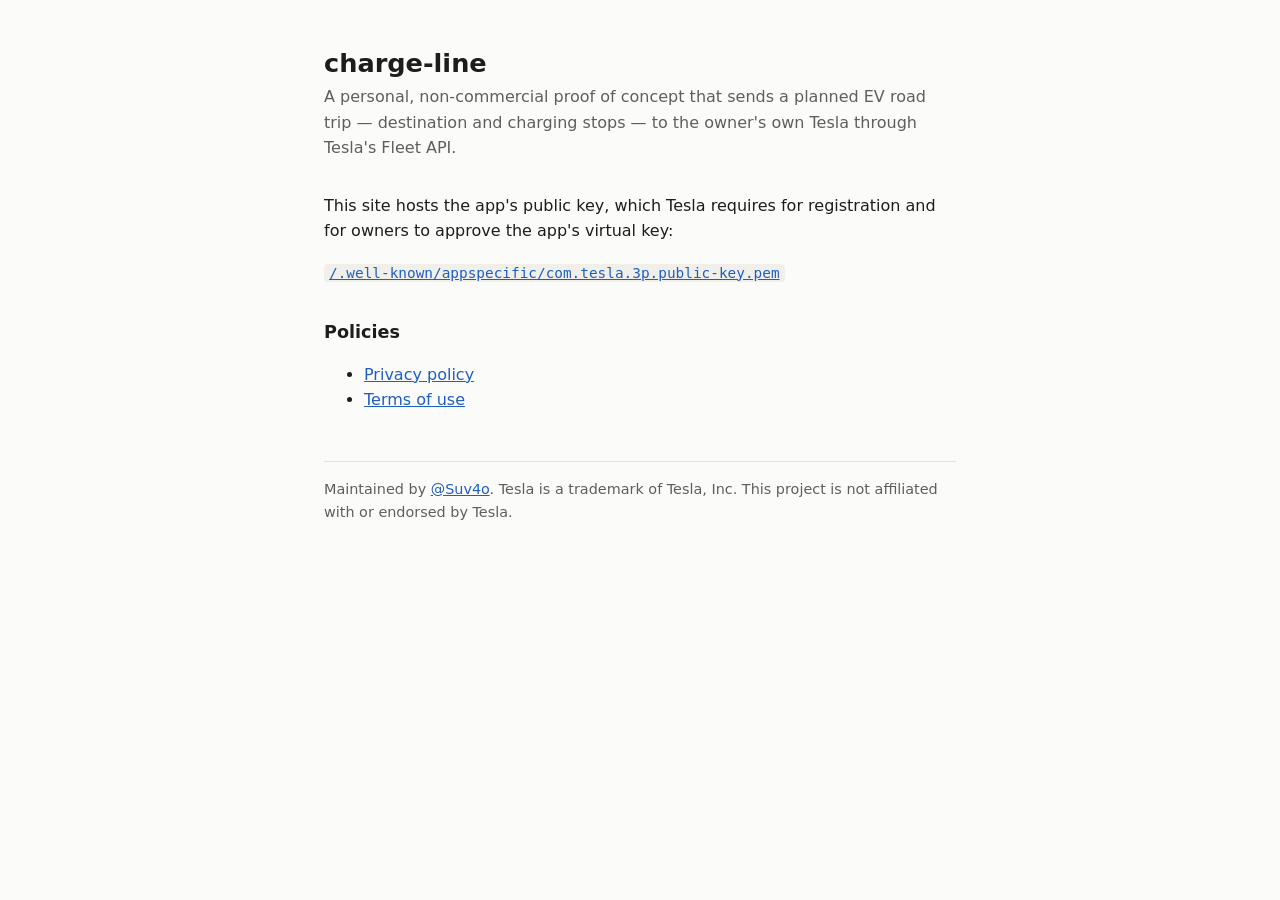
==== index.html @ 56dffd84 "Host charge-line's Tesla Fleet API public key Serves the app's P-256 public key at the path Tesla re" ====
<!doctype html>
<html lang="en">
<head>
<meta charset="utf-8">
<meta name="viewport" content="width=device-width, initial-scale=1">
<title>charge-line · Tesla Fleet API</title>
<link rel="stylesheet" href="/style.css">
</head>
<body>
<main>
  <h1>charge-line</h1>
  <p class="lede">A personal, non-commercial proof of concept that sends a planned EV road trip — destination
  and charging stops — to the owner's own Tesla through Tesla's Fleet API.</p>

  <p>This site hosts the app's public key, which Tesla requires for registration and for owners to
  approve the app's virtual key:</p>
  <p><a href="/.well-known/appspecific/com.tesla.3p.public-key.pem"><code>/.well-known/appspecific/com.tesla.3p.public-key.pem</code></a></p>

  <h2>Policies</h2>
  <ul>
    <li><a href="/privacy.html">Privacy policy</a></li>
    <li><a href="/terms.html">Terms of use</a></li>
  </ul>

  <footer>
    Maintained by <a href="https://github.com/Suv4o">@Suv4o</a>.
    Tesla is a trademark of Tesla, Inc. This project is not affiliated with or endorsed by Tesla.
  </footer>
</main>
</body>
</html>
---- style.css ----
:root { --bg: #fbfbf9; --fg: #1d1d1b; --muted: #5f5f5a; --rule: #e2e1dc; --accent: #1f5fbf; --code: #f0efea; }
@media (prefers-color-scheme: dark) {
  :root { --bg: #161615; --fg: #ecebe6; --muted: #a3a29c; --rule: #2e2e2b; --accent: #7aa7ec; --code: #232321; }
}
* { box-sizing: border-box; }
body { margin: 0; background: var(--bg); color: var(--fg); font: 16px/1.6 system-ui, -apple-system, "Segoe UI", sans-serif; }
main { max-width: 42rem; margin: 0 auto; padding: 3rem 1.25rem 4rem; }
h1 { font-size: 1.6rem; line-height: 1.25; margin: 0 0 0.25rem; }
h2 { font-size: 1.1rem; margin: 2rem 0 0.5rem; }
.lede { color: var(--muted); margin: 0 0 2rem; }
a { color: var(--accent); }
code { background: var(--code); padding: 0.1em 0.35em; border-radius: 4px; font-size: 0.9em; overflow-wrap: anywhere; }
pre { background: var(--code); padding: 0.9rem 1rem; border-radius: 6px; overflow-x: auto; }
footer { margin-top: 3rem; padding-top: 1rem; border-top: 1px solid var(--rule); color: var(--muted); font-size: 0.9rem; }
button { font: inherit; padding: 0.4rem 0.9rem; border: 1px solid var(--rule); border-radius: 6px; background: var(--code); color: var(--fg); cursor: pointer; }
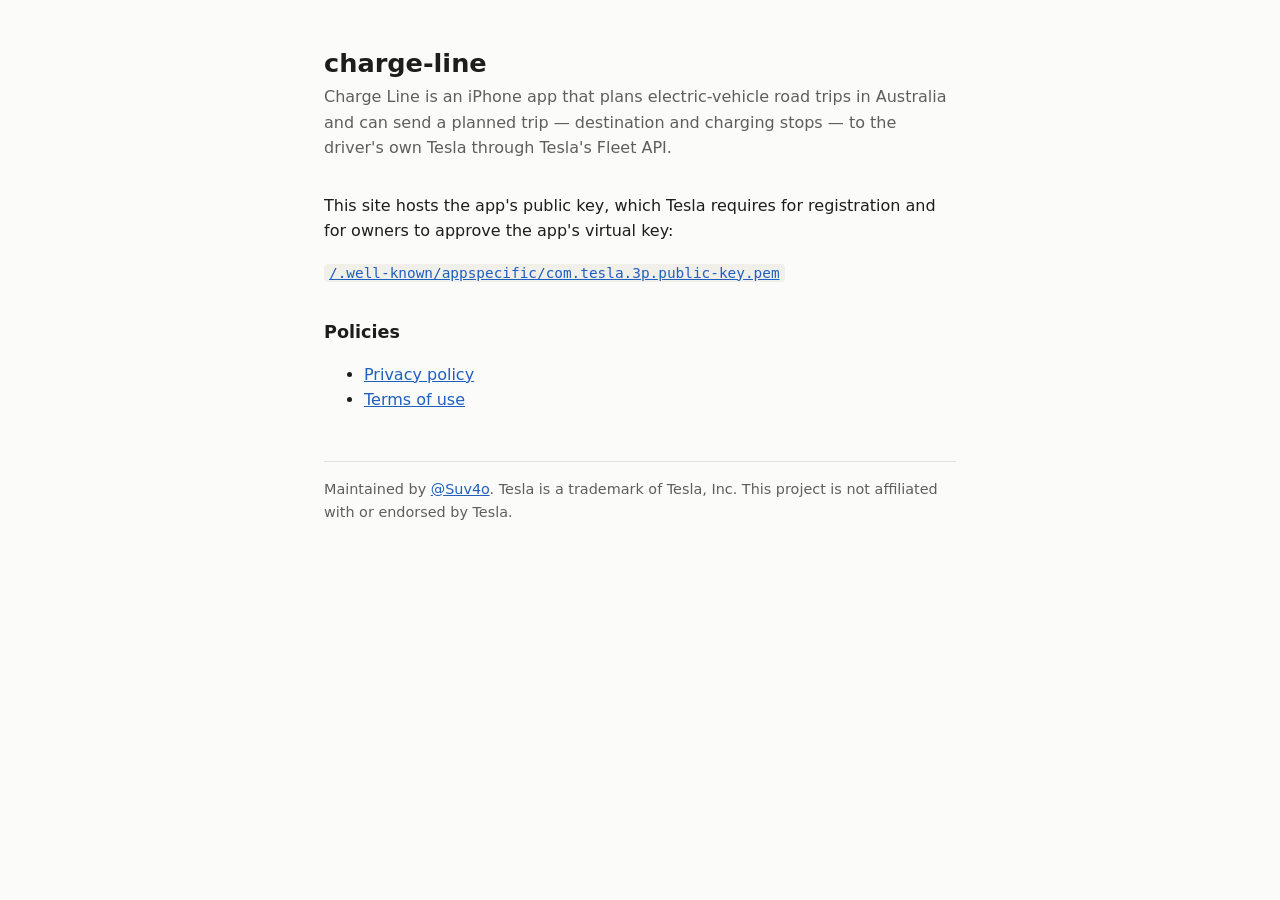
==== commit d6c5e7e6: "Charge Line's terms and privacy for the App Store: Premium, purchases, no longer a private proof of " ====
--- a/index.html
+++ b/index.html
@@ -9,8 +9,9 @@
 <body>
 <main>
   <h1>charge-line</h1>
-  <p class="lede">A personal, non-commercial proof of concept that sends a planned EV road trip — destination
-  and charging stops — to the owner's own Tesla through Tesla's Fleet API.</p>
+  <p class="lede">Charge Line is an iPhone app that plans electric-vehicle road trips in Australia and can
+  send a planned trip — destination and charging stops — to the driver's own Tesla through Tesla's Fleet
+  API.</p>
 
   <p>This site hosts the app's public key, which Tesla requires for registration and for owners to
   approve the app's virtual key:</p>
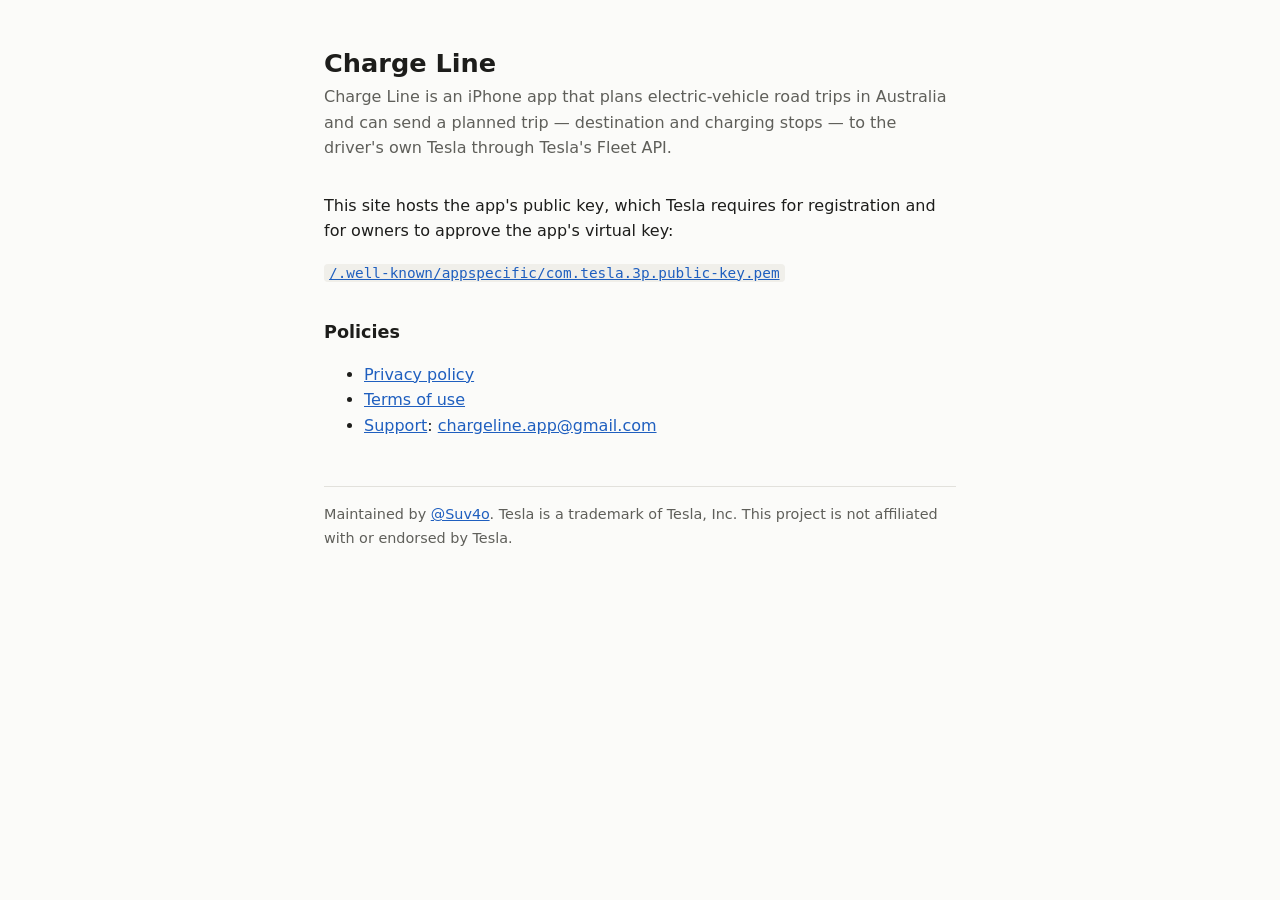
==== commit 07f48e78: "Support page, and the support email as the contact everywhere support.html: chargeline.app@gmail.com" ====
--- a/index.html
+++ b/index.html
@@ -3,12 +3,12 @@
 <head>
 <meta charset="utf-8">
 <meta name="viewport" content="width=device-width, initial-scale=1">
-<title>charge-line · Tesla Fleet API</title>
+<title>Charge Line · EV road trips across Australia</title>
 <link rel="stylesheet" href="/style.css">
 </head>
 <body>
 <main>
-  <h1>charge-line</h1>
+  <h1>Charge Line</h1>
   <p class="lede">Charge Line is an iPhone app that plans electric-vehicle road trips in Australia and can
   send a planned trip — destination and charging stops — to the driver's own Tesla through Tesla's Fleet
   API.</p>
@@ -21,6 +21,7 @@
   <ul>
     <li><a href="/privacy.html">Privacy policy</a></li>
     <li><a href="/terms.html">Terms of use</a></li>
+    <li><a href="/support.html">Support</a>: <a href="mailto:chargeline.app@gmail.com">chargeline.app@gmail.com</a></li>
   </ul>
 
   <footer>
--- a/style.css
+++ b/style.css
@@ -7,6 +7,7 @@
 main { max-width: 42rem; margin: 0 auto; padding: 3rem 1.25rem 4rem; }
 h1 { font-size: 1.6rem; line-height: 1.25; margin: 0 0 0.25rem; }
 h2 { font-size: 1.1rem; margin: 2rem 0 0.5rem; }
+h3 { font-size: 1rem; margin: 1.5rem 0 0.25rem; }
 .lede { color: var(--muted); margin: 0 0 2rem; }
 a { color: var(--accent); }
 code { background: var(--code); padding: 0.1em 0.35em; border-radius: 4px; font-size: 0.9em; overflow-wrap: anywhere; }
